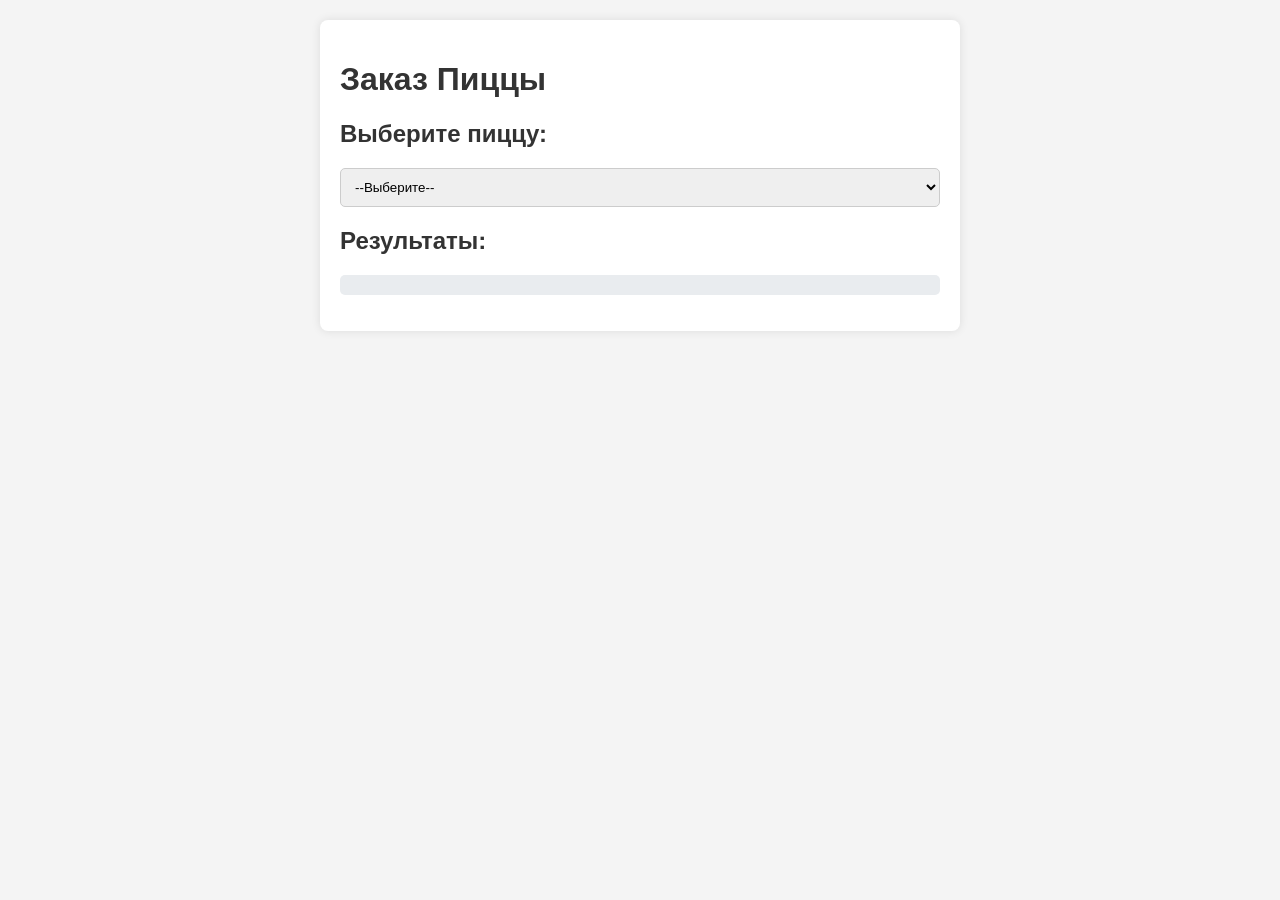
==== src/index.html @ 6c240ff6 "лаба 12" ====
<!DOCTYPE html>
<html lang="ru">
<head>
    <meta charset="UTF-8">
    <meta name="viewport" content="width=device-width, initial-scale=1.0">
    <title>Меню Пиццы</title>
    <link rel="stylesheet" href="styles.css">
</head>
<body>
    <div class="container">
        <h1>Заказ Пиццы</h1>
        
        <div class="menu-section">
            <h2>Выберите пиццу:</h2>
            <select id="pizzaType">
                <option value="">--Выберите--</option>
                <option value="Маргарита">Маргарита</option>
                <option value="Пепперони">Пепперони</option>
                <option value="Баварская">Баварская</option>
            </select>
        </div>

        <div class="menu-section hidden" id="sizeDiv">
            <h2>Выберите размер:</h2>
            <select id="size">
                <option value="">--Выберите--</option>
                <option value="Большая">Большая</option>
                <option value="Маленькая">Маленькая</option>
            </select>
        </div>

        <div class="menu-section hidden" id="toppingsDiv">
            <h2>Добавки:</h2>
            <label><input type="checkbox" value="сливочная моцарелла"> Сливочная моцарелла</label><br />
            <label><input type="checkbox" value="сырный борт"> Сырный борт</label><br />
            <label><input type="checkbox" value="чедер и пармезан"> Чедер и пармезан</label><br />
        </div>

        <button id="calculateBtn" class="hidden">Рассчитать стоимость и калорийность</button>

        <h2>Результаты:</h2>
        <p id="result"></p>
    </div>

    <script src="pizza.js"></script>
</body>
</html>
---- src/styles.css ----
body {
    font-family: Arial, sans-serif;
    background-color: #f4f4f4;
    margin: 0;
    padding: 20px;
}

.container {
    max-width: 600px;
    margin: auto;
    background: #fff;
    padding: 20px;
    border-radius: 8px;
    box-shadow: 0 0 10px rgba(0, 0, 0, 0.1);
}

h1, h2 {
    color: #333;
}

.menu-section {
    margin-bottom: 20px;
}

select {
    width: 100%;
    padding: 10px;
    border-radius: 5px;
    border: 1px solid #ccc;
}

button {
    background-color: #28a745;
    color: white;
    padding: 10px;
    border: none;
    border-radius: 5px;
    cursor: pointer;
}

button:hover {
    background-color: #218838;
}

.hidden {
    display: none;
}

#result {
    background-color: #e9ecef;
    padding: 10px;
    border-radius: 5px;
}
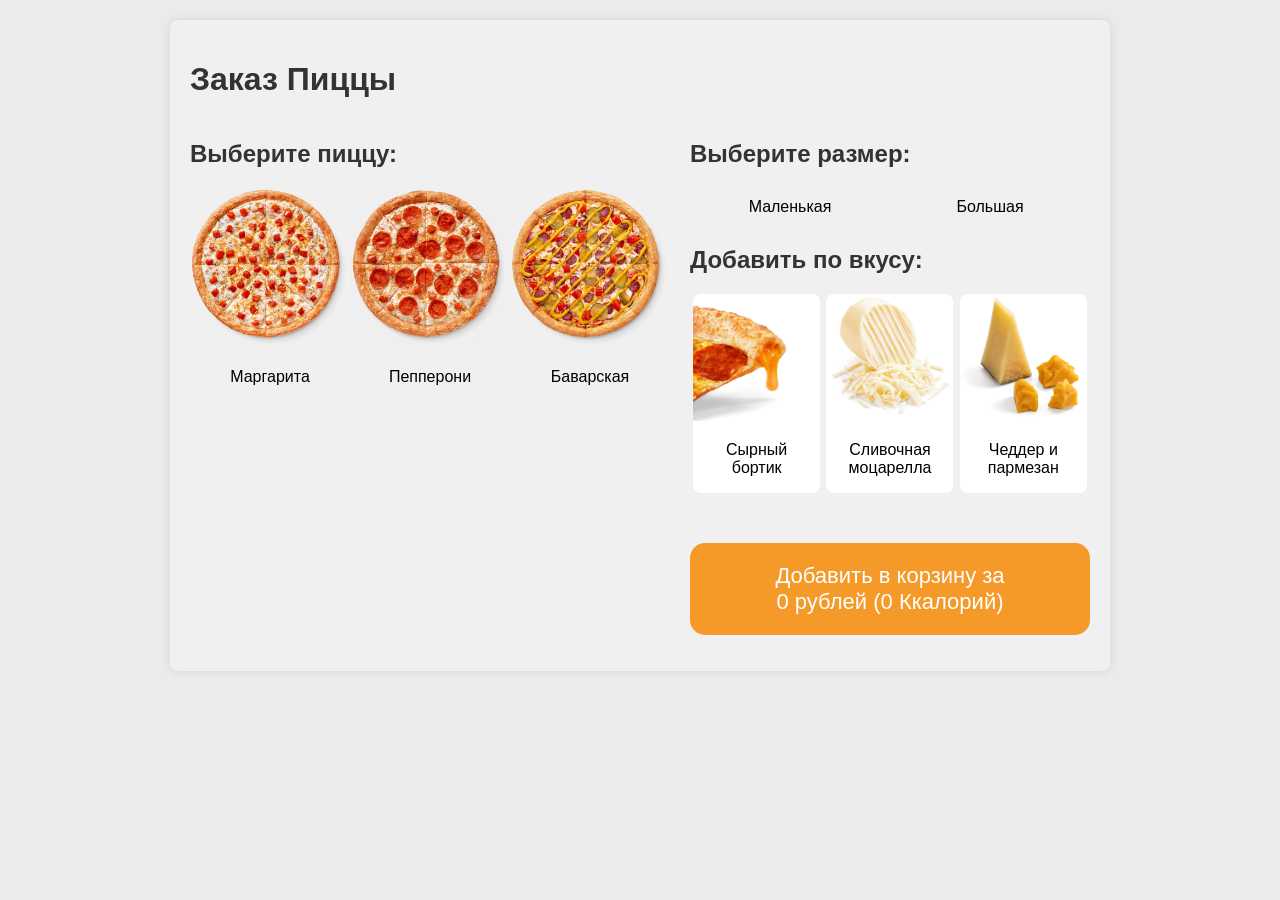
==== commit d3625a49: "лаба 13" ====
--- a/src/index.html
+++ b/src/index.html
@@ -9,39 +9,74 @@
 <body>
     <div class="container">
         <h1>Заказ Пиццы</h1>
-        
-        <div class="menu-section">
-            <h2>Выберите пиццу:</h2>
-            <select id="pizzaType">
-                <option value="">--Выберите--</option>
-                <option value="Маргарита">Маргарита</option>
-                <option value="Пепперони">Пепперони</option>
-                <option value="Баварская">Баварская</option>
-            </select>
+
+        <div class="menu">
+            
+            <div class="pizza-selection">
+                <h2>Выберите пиццу:</h2>
+                <div class="pizza-images">
+                    <div class="pizza-item" data-type="Маргарита">
+                        <img src="assets/img/маргарита.avif" alt="Маргарита" class="pizza-image">
+                        <p>Маргарита</p>
+                    </div>
+                    <div class="pizza-item" data-type="Пепперони">
+                        <img src="assets/img/пепперони.avif" alt="Пепперони" class="pizza-image">
+                        <p>Пепперони</p>
+                    </div>
+                    <div class="pizza-item" data-type="Баварская">
+                        <img src="assets/img/баварская.avif" alt="Баварская" class="pizza-image">
+                        <p>Баварская</p>
+                    </div>
+                </div>
+            </div>
+
+            
+            <div class="order-details">
+                <!-- Выбор размера -->
+                <div id="sizeDiv">
+                    <h2>Выберите размер:</h2>
+                    <div class="size-selector">
+                        <label class="size-option">
+                            <input type="radio" name="size" value="Маленькая">
+                            <span>Маленькая</span>
+                        </label>
+                        <label class="size-option">
+                            <input type="radio" name="size" value="Большая">
+                            <span>Большая</span>
+                        </label>
+                    </div>
+                </div>
+
+                <!-- Добавки -->
+                <div id="toppingsDiv">
+                    <h2>Добавить по вкусу:</h2>
+                    <div class="topping-images">
+                        <div class="topping-item" data-topping="сырный борт">
+                            <img src="assets/img/бортик.png" alt="Сырный бортик">
+                            <p>Сырный <br>бортик</p>
+                        </div>
+                        <div class="topping-item" data-topping="сливочная моцарелла">
+                            <img src="assets/img/моцарелка.png" alt="Сливочная моцарелла">
+                            <p>Сливочная <br>моцарелла</p>
+                        </div>
+                        <div class="topping-item" data-topping="чедер и пармезан">
+                            <img src="assets/img/чедер и пармезан.png" alt="Чеддер и пармезан">
+                            <p>Чеддер и <br>пармезан</p>
+                        </div>
+                    </div>
+                </div>
+
+                <!-- Кнопка расчета -->
+                <button id="calculateBtn">Добавить в корзину за <br>
+                    <span id="price">0</span> рублей (<span id="calories">0</span> Ккалорий)
+                </button>
+            </div>
         </div>
 
-        <div class="menu-section hidden" id="sizeDiv">
-            <h2>Выберите размер:</h2>
-            <select id="size">
-                <option value="">--Выберите--</option>
-                <option value="Большая">Большая</option>
-                <option value="Маленькая">Маленькая</option>
-            </select>
-        </div>
-
-        <div class="menu-section hidden" id="toppingsDiv">
-            <h2>Добавки:</h2>
-            <label><input type="checkbox" value="сливочная моцарелла"> Сливочная моцарелла</label><br />
-            <label><input type="checkbox" value="сырный борт"> Сырный борт</label><br />
-            <label><input type="checkbox" value="чедер и пармезан"> Чедер и пармезан</label><br />
-        </div>
-
-        <button id="calculateBtn" class="hidden">Рассчитать стоимость и калорийность</button>
-
-        <h2>Результаты:</h2>
+        <!-- Результат -->
         <p id="result"></p>
     </div>
 
-    <script src="pizza.js"></script>
+    <script src="./pizza.js"></script>
 </body>
 </html>
--- a/src/styles.css
+++ b/src/styles.css
@@ -1,14 +1,14 @@
 body {
     font-family: Arial, sans-serif;
-    background-color: #f4f4f4;
+    background-color: #ebebeb;
     margin: 0;
     padding: 20px;
 }
 
 .container {
-    max-width: 600px;
+    max-width: 900px;
     margin: auto;
-    background: #fff;
+    background-color: #f0f0f0;
     padding: 20px;
     border-radius: 8px;
     box-shadow: 0 0 10px rgba(0, 0, 0, 0.1);
@@ -18,36 +18,102 @@
     color: #333;
 }
 
-.menu-section {
-    margin-bottom: 20px;
+.menu {
+    display: flex;
 }
 
-select {
-    width: 100%;
-    padding: 10px;
-    border-radius: 5px;
-    border: 1px solid #ccc;
+.pizza-selection {
+    flex: 1;
+}
+
+.order-details {
+    flex: 1;
+    padding-left: 20px;
+}
+
+.pizza-images {
+    display: flex;
+    justify-content: space-around;
+}
+
+.pizza-item {
+    text-align: center;
+    cursor: pointer;
+}
+
+.pizza-item.selected {
+    background-color: #d3d3d3;
+    border-radius: 8px;
+}
+
+.pizza-image {
+    width: 160px;
+    height: auto;
+}
+
+.topping-images {
+    display: flex;
+    justify-content: space-around;
+}
+
+.topping-item {
+    text-align: center;
+    cursor: pointer;
+    background-color: #fff;
+    border-radius: 8px;
+}
+
+.topping-item.selected {
+    background-color: #d3d3d3;
+    border-radius: 8px;
+}
+
+.topping-images img {
+    width: 127px;
+    height: auto;
 }
 
 button {
-    background-color: #28a745;
+    background-color: #f59a29;
+    font-size: 22px;
     color: white;
-    padding: 10px;
+    padding: 20px;
     border: none;
-    border-radius: 5px;
+    border-radius: 15px;
     cursor: pointer;
+    margin-top: 50px;
+    width: 100%;
+    display: block;
 }
 
 button:hover {
-    background-color: #218838;
+    background-color: #d77d10;
 }
 
-.hidden {
+.size-selector {
+    display: flex;
+    border-radius: 25px;
+    overflow: hidden;
+    width: 100%;
+}
+
+.size-option {
+    flex: 1;
+    text-align: center;
+    cursor: pointer;
+    padding: 10px;
+    background-color: #f0f0f0;
+    transition: background-color 0.3s;
+}
+
+.size-option input {
     display: none;
 }
 
-#result {
-    background-color: #e9ecef;
-    padding: 10px;
-    border-radius: 5px;
+.size-option:hover {
+    background-color: #e0e0e0;
+}
+
+.size-option.selected {
+    background-color: #d2d2d2;
 }
